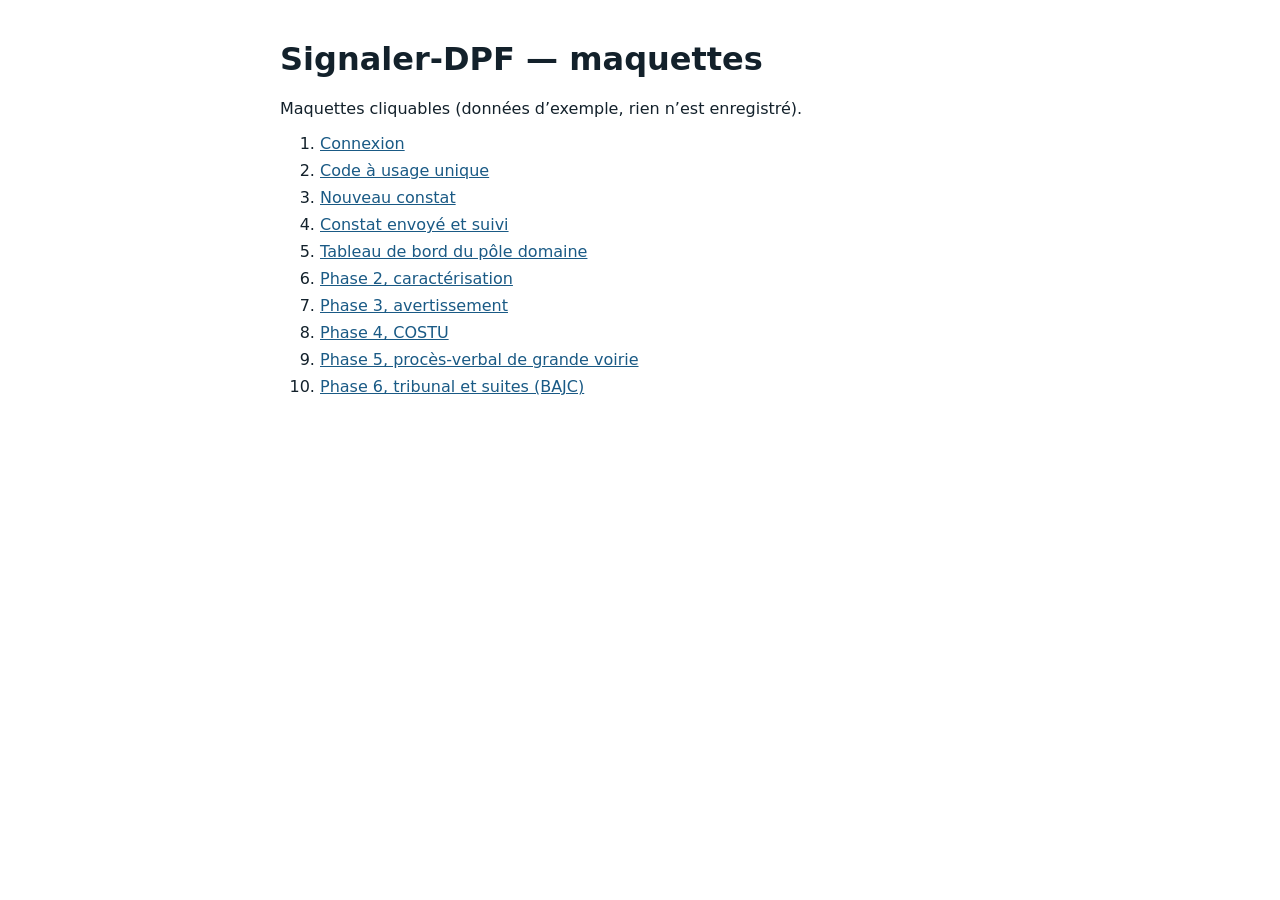
==== index.html @ d2934e5d "Maquettes Signaler-DPF" ====
<!doctype html>
<html lang="fr"><head><meta charset="utf-8"><meta name="viewport" content="width=device-width, initial-scale=1">
<title>Signaler-DPF — maquettes</title>
<style>body{font-family:system-ui,sans-serif;max-width:720px;margin:40px auto;padding:0 20px;color:#13212B}a{color:#1A5A85}li{margin:8px 0}</style>
</head><body>
<h1>Signaler-DPF — maquettes</h1>
<p>Maquettes cliquables (données d’exemple, rien n’est enregistré).</p>
<ol>
<li><a href="maquettes/Main.dc.html">Connexion</a></li>
<li><a href="maquettes/Code.dc.html">Code à usage unique</a></li>
<li><a href="maquettes/Signalement.dc.html">Nouveau constat</a></li>
<li><a href="maquettes/Suivi.dc.html">Constat envoyé et suivi</a></li>
<li><a href="maquettes/TableauDeBord.dc.html">Tableau de bord du pôle domaine</a></li>
<li><a href="maquettes/Phase2.dc.html">Phase 2, caractérisation</a></li>
<li><a href="maquettes/Phase3.dc.html">Phase 3, avertissement</a></li>
<li><a href="maquettes/Phase4.dc.html">Phase 4, COSTU</a></li>
<li><a href="maquettes/Phase5.dc.html">Phase 5, procès-verbal de grande voirie</a></li>
<li><a href="maquettes/Phase6.dc.html">Phase 6, tribunal et suites (BAJC)</a></li>
</ol>
</body></html>
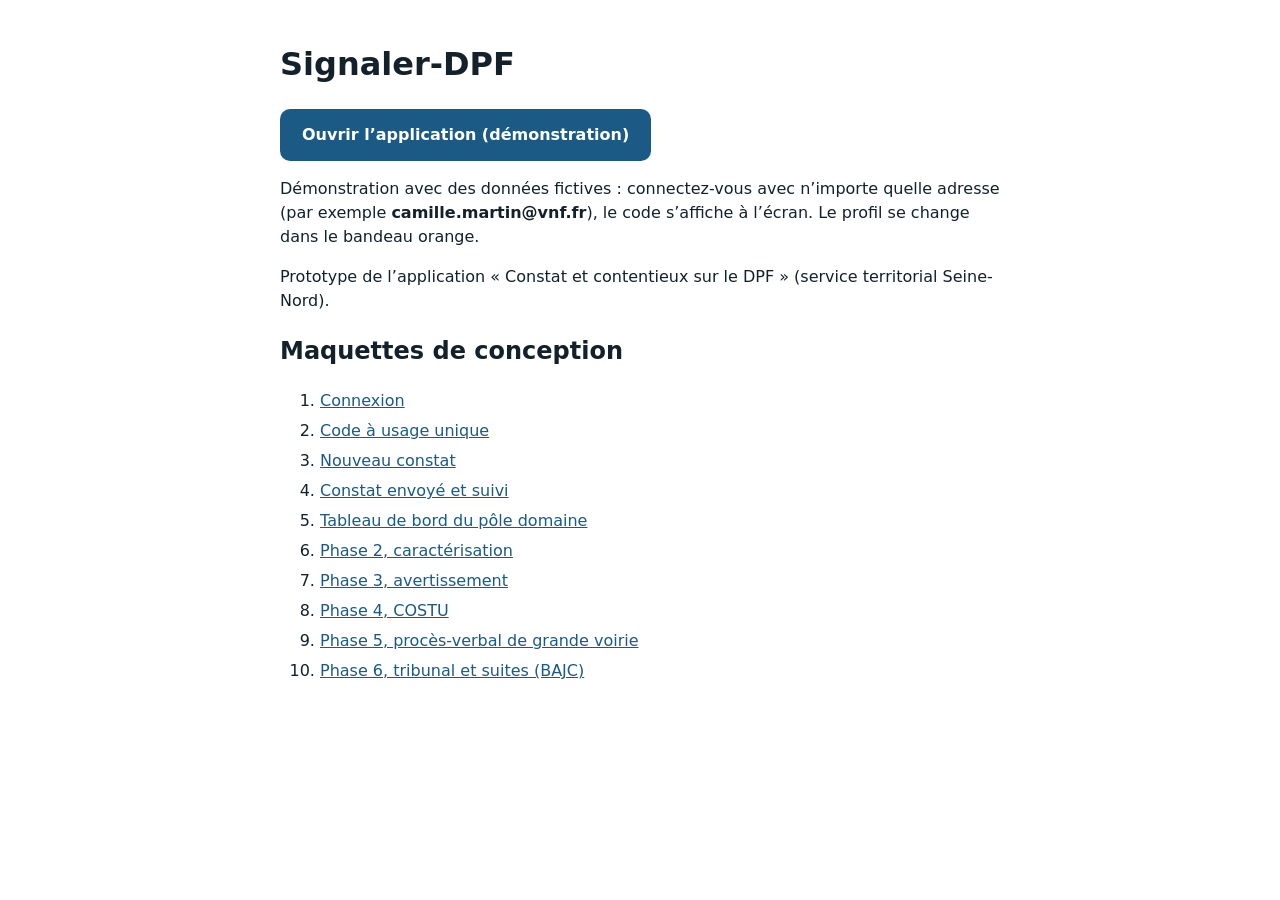
==== commit 130c8b2a: "Version de démonstration" ====
--- a/index.html
+++ b/index.html
@@ -1,10 +1,13 @@
 <!doctype html>
 <html lang="fr"><head><meta charset="utf-8"><meta name="viewport" content="width=device-width, initial-scale=1">
-<title>Signaler-DPF — maquettes</title>
-<style>body{font-family:system-ui,sans-serif;max-width:720px;margin:40px auto;padding:0 20px;color:#13212B}a{color:#1A5A85}li{margin:8px 0}</style>
+<title>Signaler-DPF</title>
+<style>body{font-family:system-ui,sans-serif;max-width:720px;margin:40px auto;padding:0 20px;color:#13212B;line-height:1.5}a{color:#1A5A85}.btn{display:inline-block;background:#1A5A85;color:#fff;padding:14px 22px;border-radius:10px;text-decoration:none;font-weight:600}li{margin:6px 0}</style>
 </head><body>
-<h1>Signaler-DPF — maquettes</h1>
-<p>Maquettes cliquables (données d’exemple, rien n’est enregistré).</p>
+<h1>Signaler-DPF</h1>
+<p><a class="btn" href="app/">Ouvrir l’application (démonstration)</a></p>
+<p>Démonstration avec des données fictives : connectez-vous avec n’importe quelle adresse (par exemple <b>camille.martin@vnf.fr</b>), le code s’affiche à l’écran. Le profil se change dans le bandeau orange.</p>
+<p>Prototype de l’application « Constat et contentieux sur le DPF » (service territorial Seine-Nord).</p>
+<h2>Maquettes de conception</h2>
 <ol>
 <li><a href="maquettes/Main.dc.html">Connexion</a></li>
 <li><a href="maquettes/Code.dc.html">Code à usage unique</a></li>
